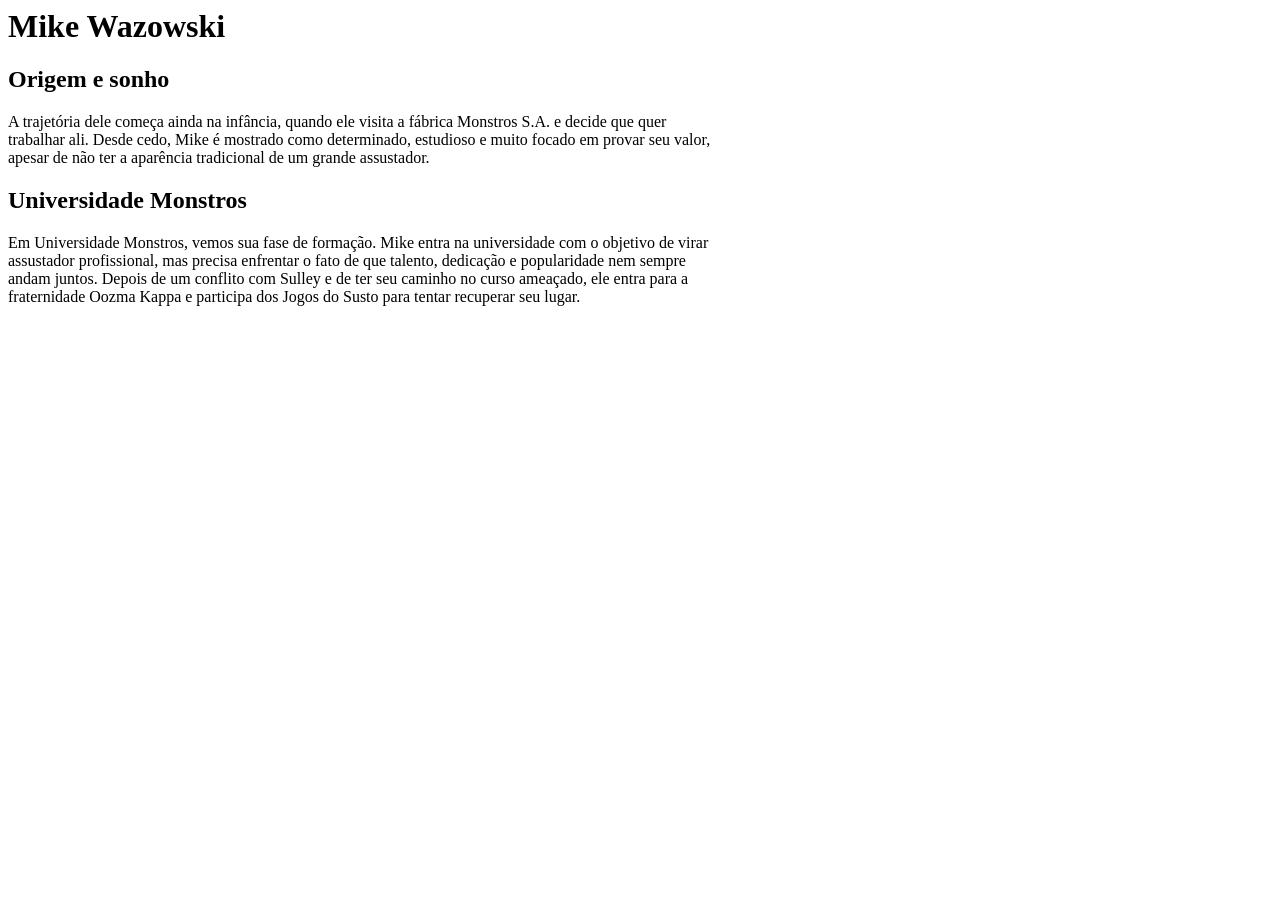
==== historia.html @ 25bb01db "ADD - comecei a história" ====
<html lang="en">

<head>
    <meta charset="UTF-8">
    <meta name="viewport" content="width=device-width, initial-scale=1.0">
    <title>História</title>
</head>

<body>
    <div class="container mt-4">
        <h1>Mike Wazowski</h1>

        <h2>Origem e sonho</h2>
        <p>
            A trajetória dele começa ainda na infância, quando ele visita a fábrica Monstros S.A. e decide que quer <br>
            trabalhar ali. Desde cedo, Mike é mostrado como determinado, estudioso e muito focado em provar seu valor,
            <br>
            apesar de não ter a aparência tradicional de um grande assustador.
        </p>

        <h2>Universidade Monstros</h2>
        <p>
            Em Universidade Monstros, vemos sua fase de formação. Mike entra na universidade com o objetivo de virar <br>
            assustador profissional, mas precisa enfrentar o fato de que talento, dedicação e popularidade nem sempre <br>
            andam juntos. Depois de um conflito com Sulley e de ter seu caminho no curso ameaçado, ele entra para a <br>
            fraternidade Oozma Kappa e participa dos Jogos do Susto para tentar recuperar seu lugar.
        </p>
    </div>
</body>

</html>
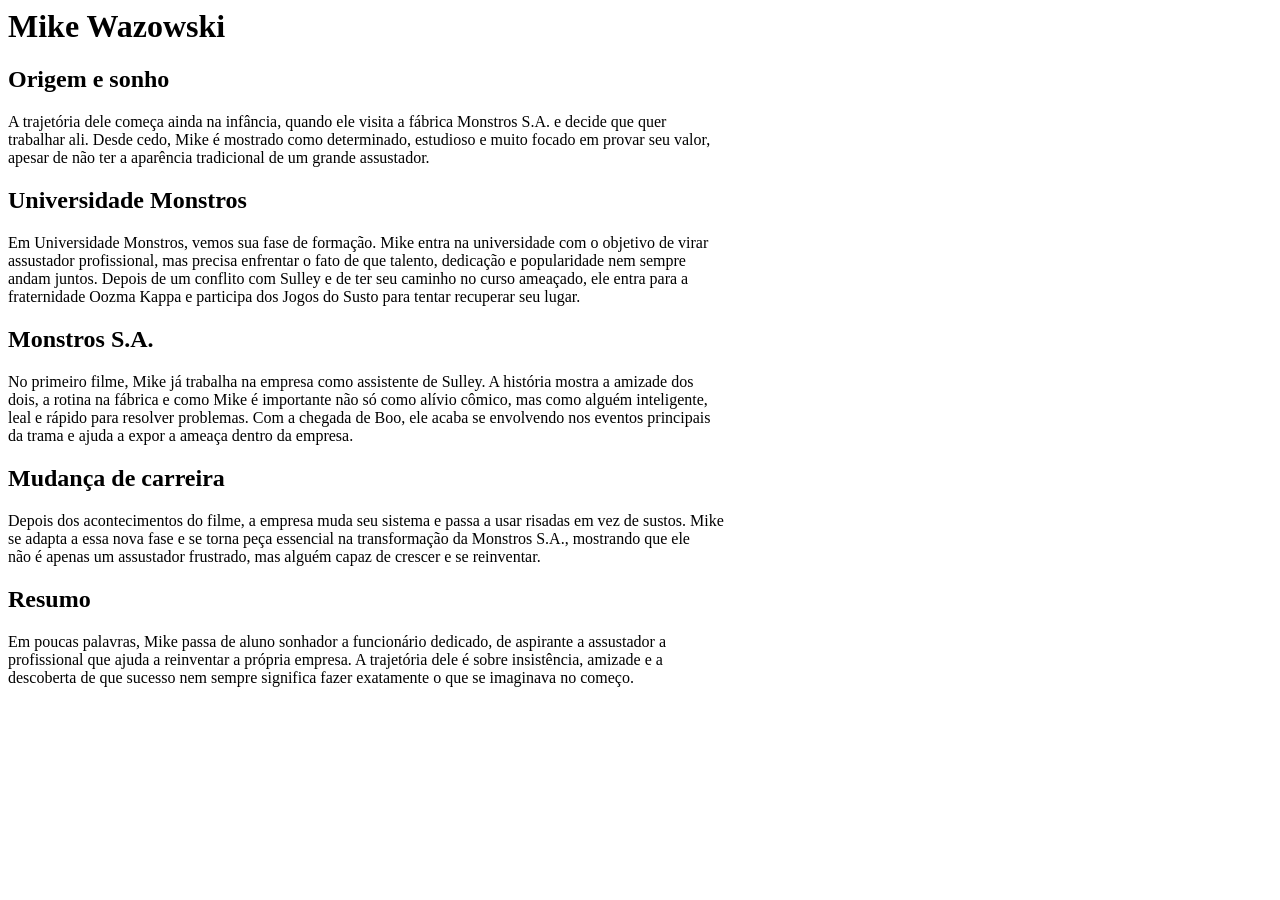
==== commit 12cec01c: "ADD - continuação da história" ====
--- a/historia.html
+++ b/historia.html
@@ -20,10 +20,39 @@
 
         <h2>Universidade Monstros</h2>
         <p>
-            Em Universidade Monstros, vemos sua fase de formação. Mike entra na universidade com o objetivo de virar <br>
-            assustador profissional, mas precisa enfrentar o fato de que talento, dedicação e popularidade nem sempre <br>
+            Em Universidade Monstros, vemos sua fase de formação. Mike entra na universidade com o objetivo de virar
+            <br>
+            assustador profissional, mas precisa enfrentar o fato de que talento, dedicação e popularidade nem sempre
+            <br>
             andam juntos. Depois de um conflito com Sulley e de ter seu caminho no curso ameaçado, ele entra para a <br>
             fraternidade Oozma Kappa e participa dos Jogos do Susto para tentar recuperar seu lugar.
+        </p>
+
+        <h2>Monstros S.A.</h2>
+        <p>
+            No primeiro filme, Mike já trabalha na empresa como assistente de Sulley. A história mostra a amizade dos
+            <br>
+            dois, a rotina na fábrica e como Mike é importante não só como alívio cômico, mas como alguém inteligente,
+            <br>
+            leal e rápido para resolver problemas. Com a chegada de Boo, ele acaba se envolvendo nos eventos principais
+            <br>
+            da trama e ajuda a expor a ameaça dentro da empresa.
+        </p>
+
+        <h2>Mudança de carreira</h2>
+        <p>
+            Depois dos acontecimentos do filme, a empresa muda seu sistema e passa a usar risadas em vez de sustos. Mike
+            <br>
+            se adapta a essa nova fase e se torna peça essencial na transformação da Monstros S.A., mostrando que ele
+            <br>
+            não é apenas um assustador frustrado, mas alguém capaz de crescer e se reinventar.
+        </p>
+
+        <h2>Resumo</h2>
+        <p>
+            Em poucas palavras, Mike passa de aluno sonhador a funcionário dedicado, de aspirante a assustador a <br>
+            profissional que ajuda a reinventar a própria empresa. A trajetória dele é sobre insistência, amizade e a <br>
+            descoberta de que sucesso nem sempre significa fazer exatamente o que se imaginava no começo.
         </p>
     </div>
 </body>
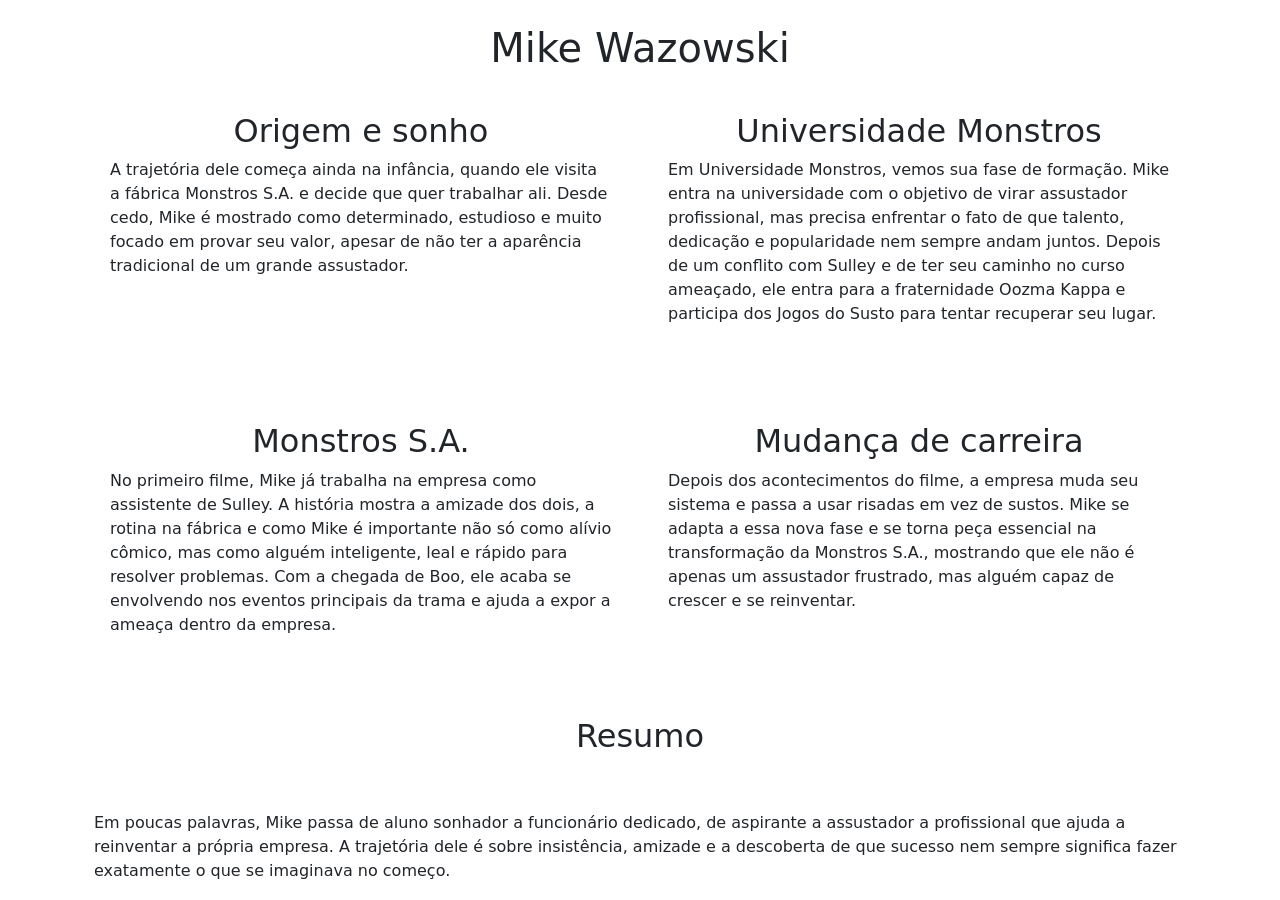
==== commit 9ac79aba: "ADD - fiz algumas alterações na página de história" ====
--- a/historia.html
+++ b/historia.html
@@ -4,56 +4,85 @@
     <meta charset="UTF-8">
     <meta name="viewport" content="width=device-width, initial-scale=1.0">
     <title>História</title>
+    <link href="https://cdn.jsdelivr.net/npm/bootstrap@5.3.3/dist/css/bootstrap.min.css" rel="stylesheet">
 </head>
 
 <body>
     <div class="container mt-4">
-        <h1>Mike Wazowski</h1>
+        <h1 class="text-center mb-4">Mike Wazowski</h1>
 
-        <h2>Origem e sonho</h2>
-        <p>
-            A trajetória dele começa ainda na infância, quando ele visita a fábrica Monstros S.A. e decide que quer <br>
-            trabalhar ali. Desde cedo, Mike é mostrado como determinado, estudioso e muito focado em provar seu valor,
-            <br>
-            apesar de não ter a aparência tradicional de um grande assustador.
-        </p>
+        <div class="container overflow-hidden text-center">
+            <div class="row gy-5">
 
-        <h2>Universidade Monstros</h2>
-        <p>
-            Em Universidade Monstros, vemos sua fase de formação. Mike entra na universidade com o objetivo de virar
-            <br>
-            assustador profissional, mas precisa enfrentar o fato de que talento, dedicação e popularidade nem sempre
-            <br>
-            andam juntos. Depois de um conflito com Sulley e de ter seu caminho no curso ameaçado, ele entra para a <br>
-            fraternidade Oozma Kappa e participa dos Jogos do Susto para tentar recuperar seu lugar.
-        </p>
+                <div class="col-6">
+                    <div class="p-3">
 
-        <h2>Monstros S.A.</h2>
-        <p>
-            No primeiro filme, Mike já trabalha na empresa como assistente de Sulley. A história mostra a amizade dos
-            <br>
-            dois, a rotina na fábrica e como Mike é importante não só como alívio cômico, mas como alguém inteligente,
-            <br>
-            leal e rápido para resolver problemas. Com a chegada de Boo, ele acaba se envolvendo nos eventos principais
-            <br>
-            da trama e ajuda a expor a ameaça dentro da empresa.
-        </p>
+                        <h2>Origem e sonho</h2>
+                        <p class="text-start">
+                            A trajetória dele começa ainda na infância, quando ele visita a fábrica Monstros S.A. e
+                            decide que quer 
+                            trabalhar ali. Desde cedo, Mike é mostrado como determinado, estudioso e muito focado em
+                            provar seu valor,
+                            apesar de não ter a aparência tradicional de um grande assustador.
+                        </p>
+                    </div>
+                </div>
 
-        <h2>Mudança de carreira</h2>
-        <p>
-            Depois dos acontecimentos do filme, a empresa muda seu sistema e passa a usar risadas em vez de sustos. Mike
-            <br>
-            se adapta a essa nova fase e se torna peça essencial na transformação da Monstros S.A., mostrando que ele
-            <br>
-            não é apenas um assustador frustrado, mas alguém capaz de crescer e se reinventar.
-        </p>
+                <div class="col-6">
+                    <div class="p-3">
+                        <h2>Universidade Monstros</h2>
+                        <p class="text-start">
+                            Em Universidade Monstros, vemos sua fase de formação. Mike entra na universidade com o
+                            objetivo de virar
+                            assustador profissional, mas precisa enfrentar o fato de que talento, dedicação e
+                            popularidade nem sempre
+                            andam juntos. Depois de um conflito com Sulley e de ter seu caminho no curso ameaçado, ele
+                            entra para a 
+                            fraternidade Oozma Kappa e participa dos Jogos do Susto para tentar recuperar seu lugar.
+                        </p>
+                    </div>
+                </div>
 
-        <h2>Resumo</h2>
-        <p>
-            Em poucas palavras, Mike passa de aluno sonhador a funcionário dedicado, de aspirante a assustador a <br>
-            profissional que ajuda a reinventar a própria empresa. A trajetória dele é sobre insistência, amizade e a <br>
-            descoberta de que sucesso nem sempre significa fazer exatamente o que se imaginava no começo.
-        </p>
+                <div class="col-6">
+                    <div class="p-3">
+                        <h2>Monstros S.A.</h2>
+                        <p class="text-start">
+                            No primeiro filme, Mike já trabalha na empresa como assistente de Sulley. A história mostra
+                            a amizade dos
+                            dois, a rotina na fábrica e como Mike é importante não só como alívio cômico, mas como
+                            alguém inteligente,
+                            leal e rápido para resolver problemas. Com a chegada de Boo, ele acaba se envolvendo nos
+                            eventos principais
+                            da trama e ajuda a expor a ameaça dentro da empresa.
+                        </p>
+                    </div>
+                </div>
+
+                <div class="col-6">
+                    <div class="p-3">
+                        <h2>Mudança de carreira</h2>
+                        <p class="text-start">
+                            Depois dos acontecimentos do filme, a empresa muda seu sistema e passa a usar risadas em vez
+                            de sustos. Mike
+                            se adapta a essa nova fase e se torna peça essencial na transformação da Monstros S.A.,
+                            mostrando que ele
+                            não é apenas um assustador frustrado, mas alguém capaz de crescer e se reinventar.
+                        </p>
+                    </div>
+                </div>
+
+                <h2>Resumo</h2>
+                <p class="text-start">
+                    Em poucas palavras, Mike passa de aluno sonhador a funcionário dedicado, de aspirante a
+                    assustador a 
+                    profissional que ajuda a reinventar a própria empresa. A trajetória dele é sobre
+                    insistência, amizade e a 
+                    descoberta de que sucesso nem sempre significa fazer exatamente o que se imaginava no
+                    começo.
+                </p>
+
+            </div>
+        </div>
     </div>
 </body>
 
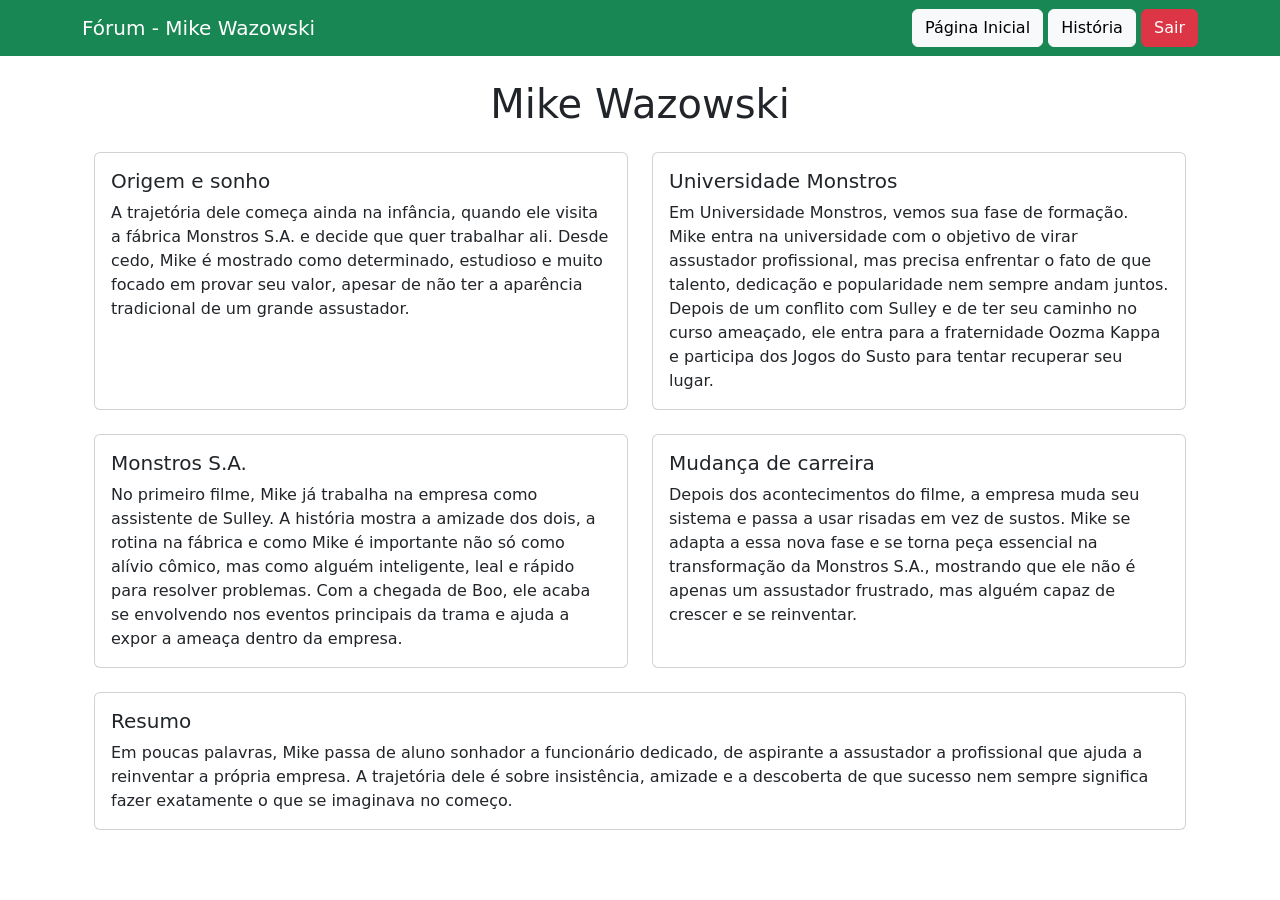
==== commit 48ebe10d: "ADD - Commit em todas as coisas" ====
--- a/historia.html
+++ b/historia.html
@@ -5,81 +5,100 @@
     <meta name="viewport" content="width=device-width, initial-scale=1.0">
     <title>História</title>
     <link href="https://cdn.jsdelivr.net/npm/bootstrap@5.3.3/dist/css/bootstrap.min.css" rel="stylesheet">
+    <link href="https://cdn.jsdelivr.net/npm/bootstrap@5.3.3/dist/css/bootstrap.min.css" rel="stylesheet">
 </head>
 
 <body>
+
+    <nav class="navbar navbar-dark bg-success">
+        <div class="container">
+            <span class="navbar-brand">Fórum - Mike Wazowski</span>
+
+            <div>
+                <a href="home.html" class="btn btn-light">Página Inicial</a>
+                <a href="historia.html" class="btn btn-light">História</a>
+                <a href="login.html" class="btn btn-danger">Sair</a>
+            </div>
+        </div>
+    </nav>
+    
     <div class="container mt-4">
         <h1 class="text-center mb-4">Mike Wazowski</h1>
 
         <div class="container overflow-hidden text-center">
-            <div class="row gy-5">
+            <div class="row gy-4">
 
                 <div class="col-6">
-                    <div class="p-3">
-
-                        <h2>Origem e sonho</h2>
-                        <p class="text-start">
-                            A trajetória dele começa ainda na infância, quando ele visita a fábrica Monstros S.A. e
-                            decide que quer 
-                            trabalhar ali. Desde cedo, Mike é mostrado como determinado, estudioso e muito focado em
-                            provar seu valor,
-                            apesar de não ter a aparência tradicional de um grande assustador.
-                        </p>
+                    <div class="card h-100">
+                        <div class="card-body text-start">
+                            <h5 class="card-title">Origem e sonho</h5>
+                            <p class="card-text">
+                                A trajetória dele começa ainda na infância, quando ele visita a fábrica Monstros S.A. e
+                                decide que quer trabalhar ali. Desde cedo, Mike é mostrado como determinado, estudioso
+                                e muito focado em provar seu valor, apesar de não ter a aparência tradicional de um
+                                grande assustador.
+                            </p>
+                        </div>
                     </div>
                 </div>
 
                 <div class="col-6">
-                    <div class="p-3">
-                        <h2>Universidade Monstros</h2>
-                        <p class="text-start">
-                            Em Universidade Monstros, vemos sua fase de formação. Mike entra na universidade com o
-                            objetivo de virar
-                            assustador profissional, mas precisa enfrentar o fato de que talento, dedicação e
-                            popularidade nem sempre
-                            andam juntos. Depois de um conflito com Sulley e de ter seu caminho no curso ameaçado, ele
-                            entra para a 
-                            fraternidade Oozma Kappa e participa dos Jogos do Susto para tentar recuperar seu lugar.
-                        </p>
+                    <div class="card h-100">
+                        <div class="card-body text-start">
+                            <h5 class="card-title">Universidade Monstros</h5>
+                            <p class="card-text">
+                                Em Universidade Monstros, vemos sua fase de formação. Mike entra na universidade com o
+                                objetivo de virar assustador profissional, mas precisa enfrentar o fato de que talento,
+                                dedicação e popularidade nem sempre andam juntos. Depois de um conflito com Sulley e de
+                                ter seu caminho no curso ameaçado, ele entra para a fraternidade Oozma Kappa e participa
+                                dos Jogos do Susto para tentar recuperar seu lugar.
+                            </p>
+                        </div>
                     </div>
                 </div>
 
                 <div class="col-6">
-                    <div class="p-3">
-                        <h2>Monstros S.A.</h2>
-                        <p class="text-start">
-                            No primeiro filme, Mike já trabalha na empresa como assistente de Sulley. A história mostra
-                            a amizade dos
-                            dois, a rotina na fábrica e como Mike é importante não só como alívio cômico, mas como
-                            alguém inteligente,
-                            leal e rápido para resolver problemas. Com a chegada de Boo, ele acaba se envolvendo nos
-                            eventos principais
-                            da trama e ajuda a expor a ameaça dentro da empresa.
-                        </p>
+                    <div class="card h-100">
+                        <div class="card-body text-start">
+                            <h5 class="card-title">Monstros S.A.</h5>
+                            <p class="card-text">
+                                No primeiro filme, Mike já trabalha na empresa como assistente de Sulley. A história
+                                mostra a amizade dos dois, a rotina na fábrica e como Mike é importante não só como
+                                alívio cômico, mas como alguém inteligente, leal e rápido para resolver problemas. Com
+                                a chegada de Boo, ele acaba se envolvendo nos eventos principais da trama e ajuda a
+                                expor a ameaça dentro da empresa.
+                            </p>
+                        </div>
                     </div>
                 </div>
 
                 <div class="col-6">
-                    <div class="p-3">
-                        <h2>Mudança de carreira</h2>
-                        <p class="text-start">
-                            Depois dos acontecimentos do filme, a empresa muda seu sistema e passa a usar risadas em vez
-                            de sustos. Mike
-                            se adapta a essa nova fase e se torna peça essencial na transformação da Monstros S.A.,
-                            mostrando que ele
-                            não é apenas um assustador frustrado, mas alguém capaz de crescer e se reinventar.
-                        </p>
+                    <div class="card h-100">
+                        <div class="card-body text-start">
+                            <h5 class="card-title">Mudança de carreira</h5>
+                            <p class="card-text">
+                                Depois dos acontecimentos do filme, a empresa muda seu sistema e passa a usar risadas
+                                em vez de sustos. Mike se adapta a essa nova fase e se torna peça essencial na
+                                transformação da Monstros S.A., mostrando que ele não é apenas um assustador frustrado,
+                                mas alguém capaz de crescer e se reinventar.
+                            </p>
+                        </div>
                     </div>
                 </div>
 
-                <h2>Resumo</h2>
-                <p class="text-start">
-                    Em poucas palavras, Mike passa de aluno sonhador a funcionário dedicado, de aspirante a
-                    assustador a 
-                    profissional que ajuda a reinventar a própria empresa. A trajetória dele é sobre
-                    insistência, amizade e a 
-                    descoberta de que sucesso nem sempre significa fazer exatamente o que se imaginava no
-                    começo.
-                </p>
+                <div class="col-12">
+                    <div class="card">
+                        <div class="card-body text-start">
+                            <h5 class="card-title">Resumo</h5>
+                            <p class="card-text">
+                                Em poucas palavras, Mike passa de aluno sonhador a funcionário dedicado, de aspirante a
+                                assustador a profissional que ajuda a reinventar a própria empresa. A trajetória dele é
+                                sobre insistência, amizade e a descoberta de que sucesso nem sempre significa fazer
+                                exatamente o que se imaginava no começo.
+                            </p>
+                        </div>
+                    </div>
+                </div>
 
             </div>
         </div>
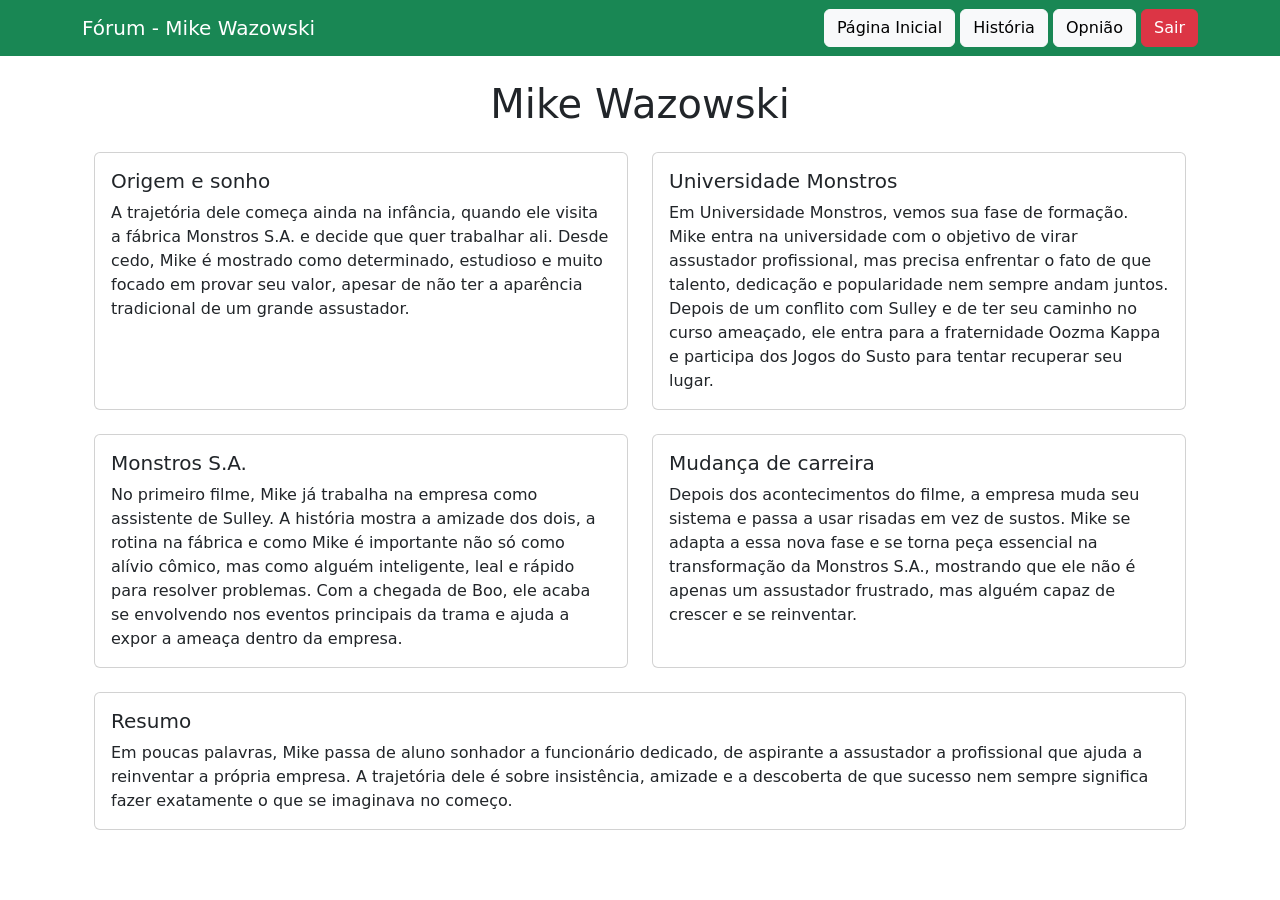
==== commit 01f11221: "ADD - adicionei uma outra página na nav" ====
--- a/historia.html
+++ b/historia.html
@@ -17,6 +17,7 @@
             <div>
                 <a href="home.html" class="btn btn-light">Página Inicial</a>
                 <a href="historia.html" class="btn btn-light">História</a>
+                <a href="opniao.html" class="btn btn-light">Opnião</a>
                 <a href="login.html" class="btn btn-danger">Sair</a>
             </div>
         </div>
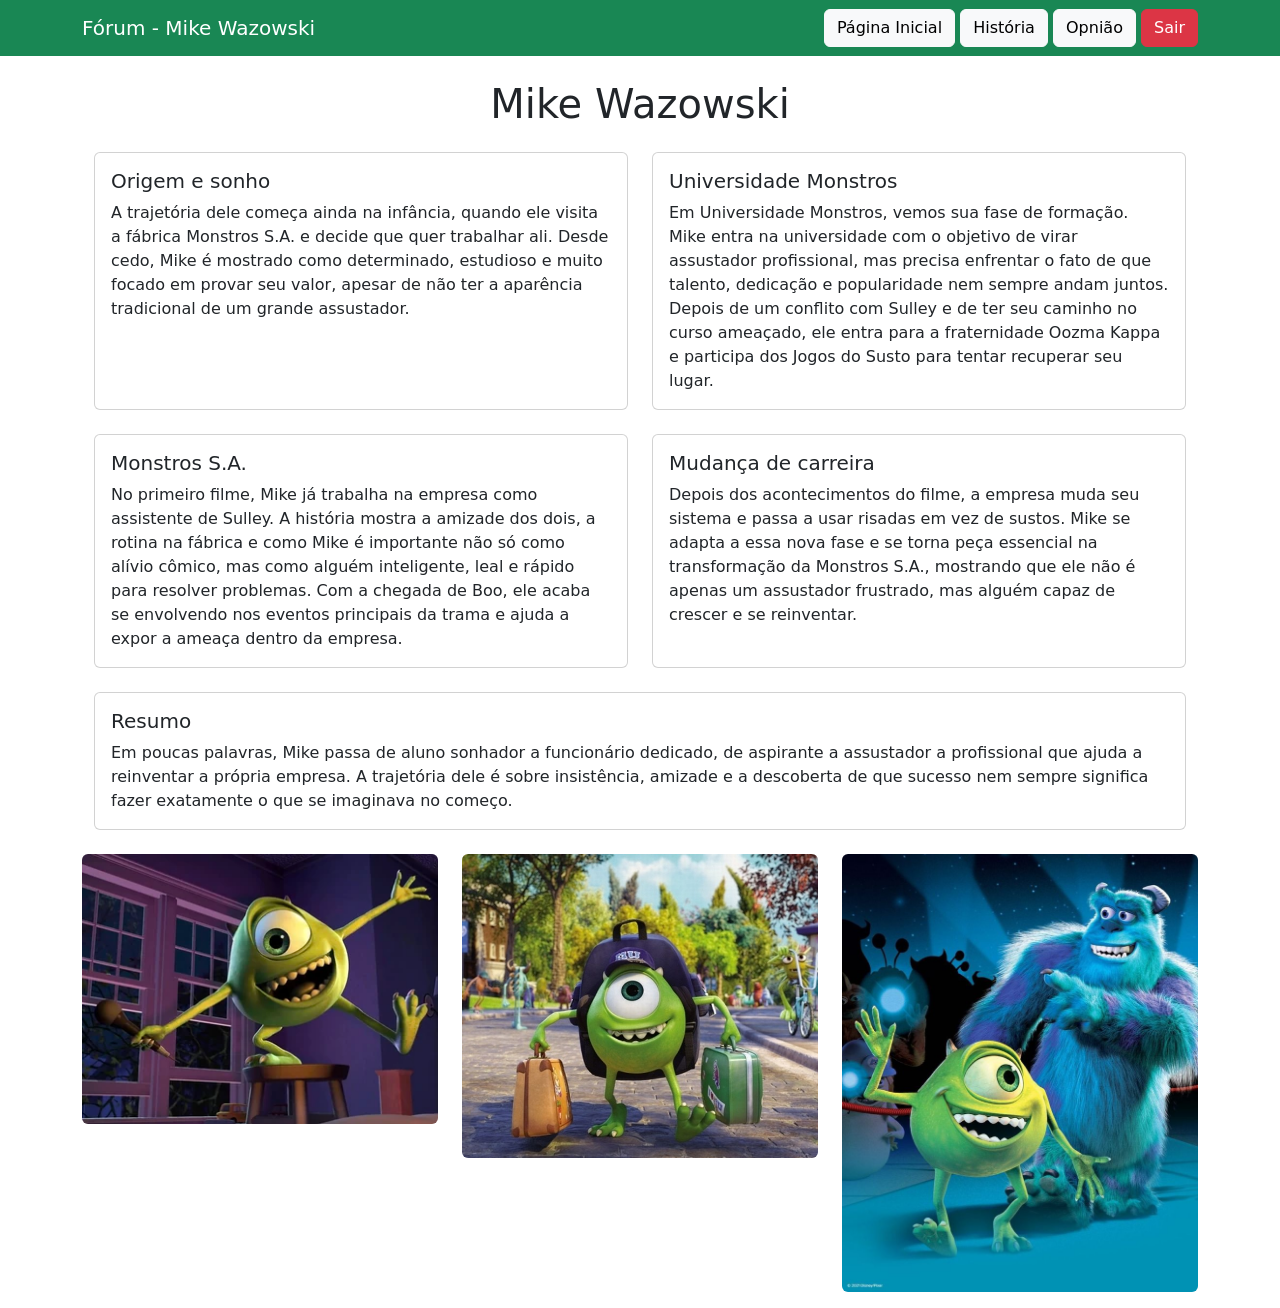
==== commit fc63227f: "ADD - adicionei algumas imagens" ====
--- a/historia.html
+++ b/historia.html
@@ -22,7 +22,7 @@
             </div>
         </div>
     </nav>
-    
+
     <div class="container mt-4">
         <h1 class="text-center mb-4">Mike Wazowski</h1>
 
@@ -103,6 +103,17 @@
 
             </div>
         </div>
+        <div class="row mt-4 text-center">
+            <div class="col-md-4">
+                <img src="assets/Profile_-_Mike_Wazowski.webp" class="img-fluid rounded mb-3" alt="mike wazowski">
+            </div>
+            <div class="col-md-4">
+                <img src="assets/62890ae4c895fbed85701dfddad78d1f-gpMedium.jpg" class="img-fluid rounded mb-3" alt="mike wazowski">
+            </div>
+            <div class="col-md-4">
+                <img src="assets/f21315be5b4346599fdadb415a3954f1.jpg" class="img-fluid rounded mb-3" alt="mike wazowski">
+            </div>
+        </div>
     </div>
 </body>
 
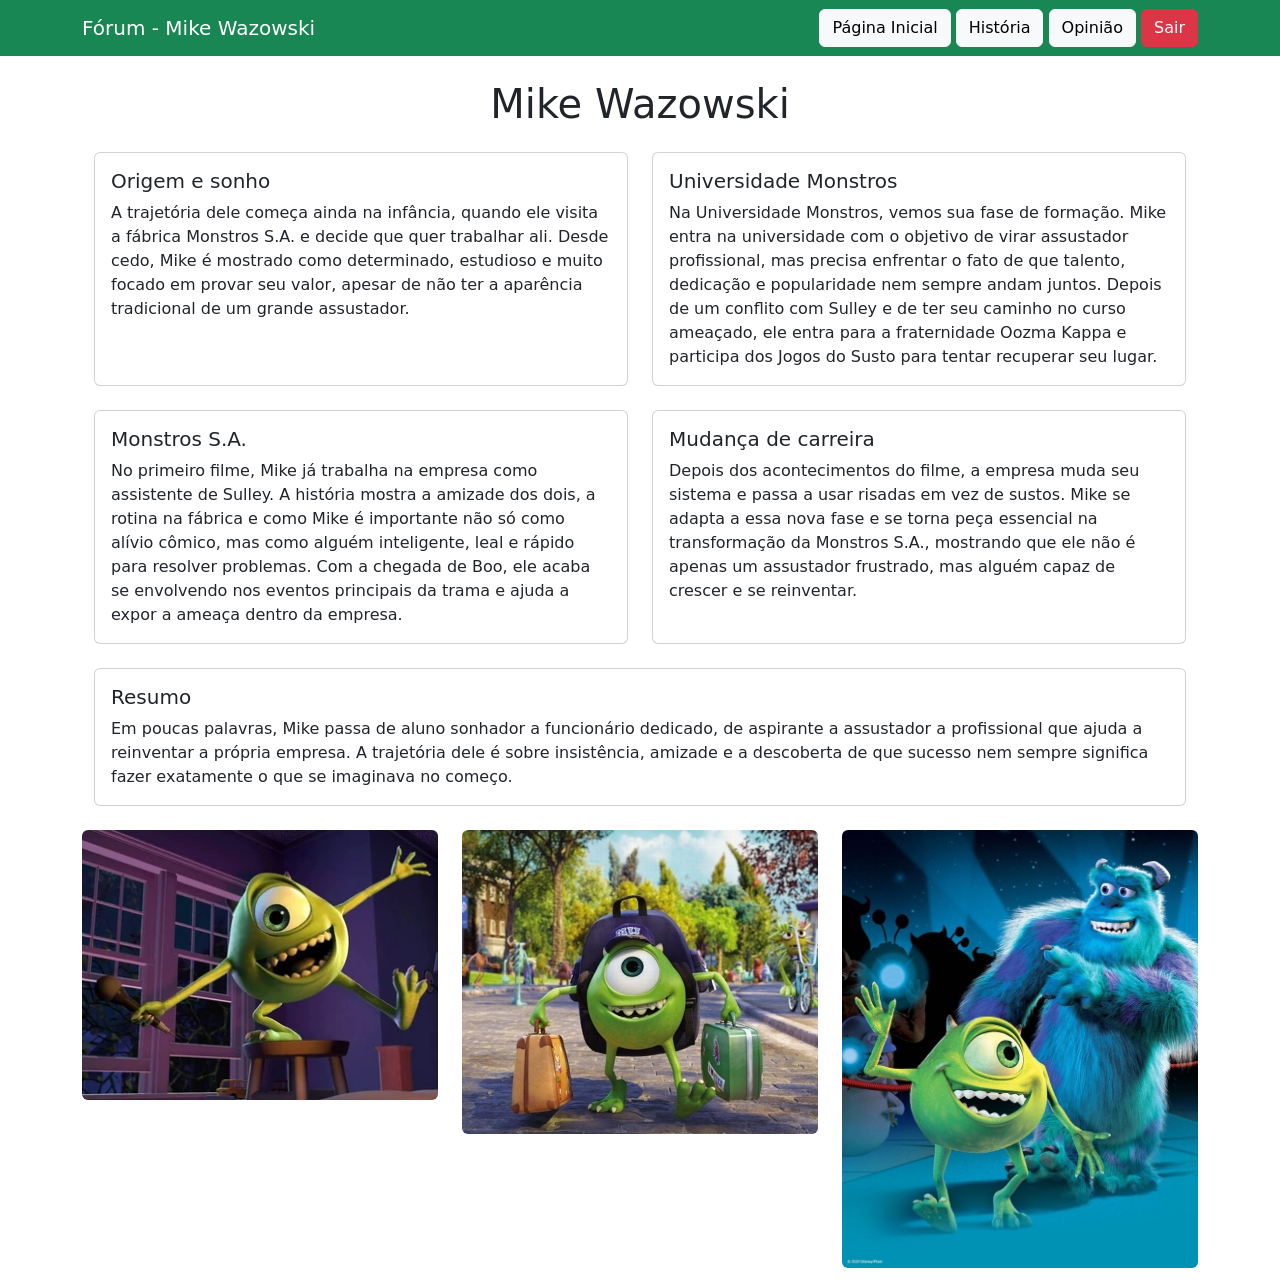
==== commit d77addce: "ADD - Pequenos ajustes" ====
--- a/historia.html
+++ b/historia.html
@@ -17,7 +17,7 @@
             <div>
                 <a href="home.html" class="btn btn-light">Página Inicial</a>
                 <a href="historia.html" class="btn btn-light">História</a>
-                <a href="opniao.html" class="btn btn-light">Opnião</a>
+                <a href="opniao.html" class="btn btn-light">Opinião</a>
                 <a href="login.html" class="btn btn-danger">Sair</a>
             </div>
         </div>
@@ -48,7 +48,7 @@
                         <div class="card-body text-start">
                             <h5 class="card-title">Universidade Monstros</h5>
                             <p class="card-text">
-                                Em Universidade Monstros, vemos sua fase de formação. Mike entra na universidade com o
+                                Na Universidade Monstros, vemos sua fase de formação. Mike entra na universidade com o
                                 objetivo de virar assustador profissional, mas precisa enfrentar o fato de que talento,
                                 dedicação e popularidade nem sempre andam juntos. Depois de um conflito com Sulley e de
                                 ter seu caminho no curso ameaçado, ele entra para a fraternidade Oozma Kappa e participa
